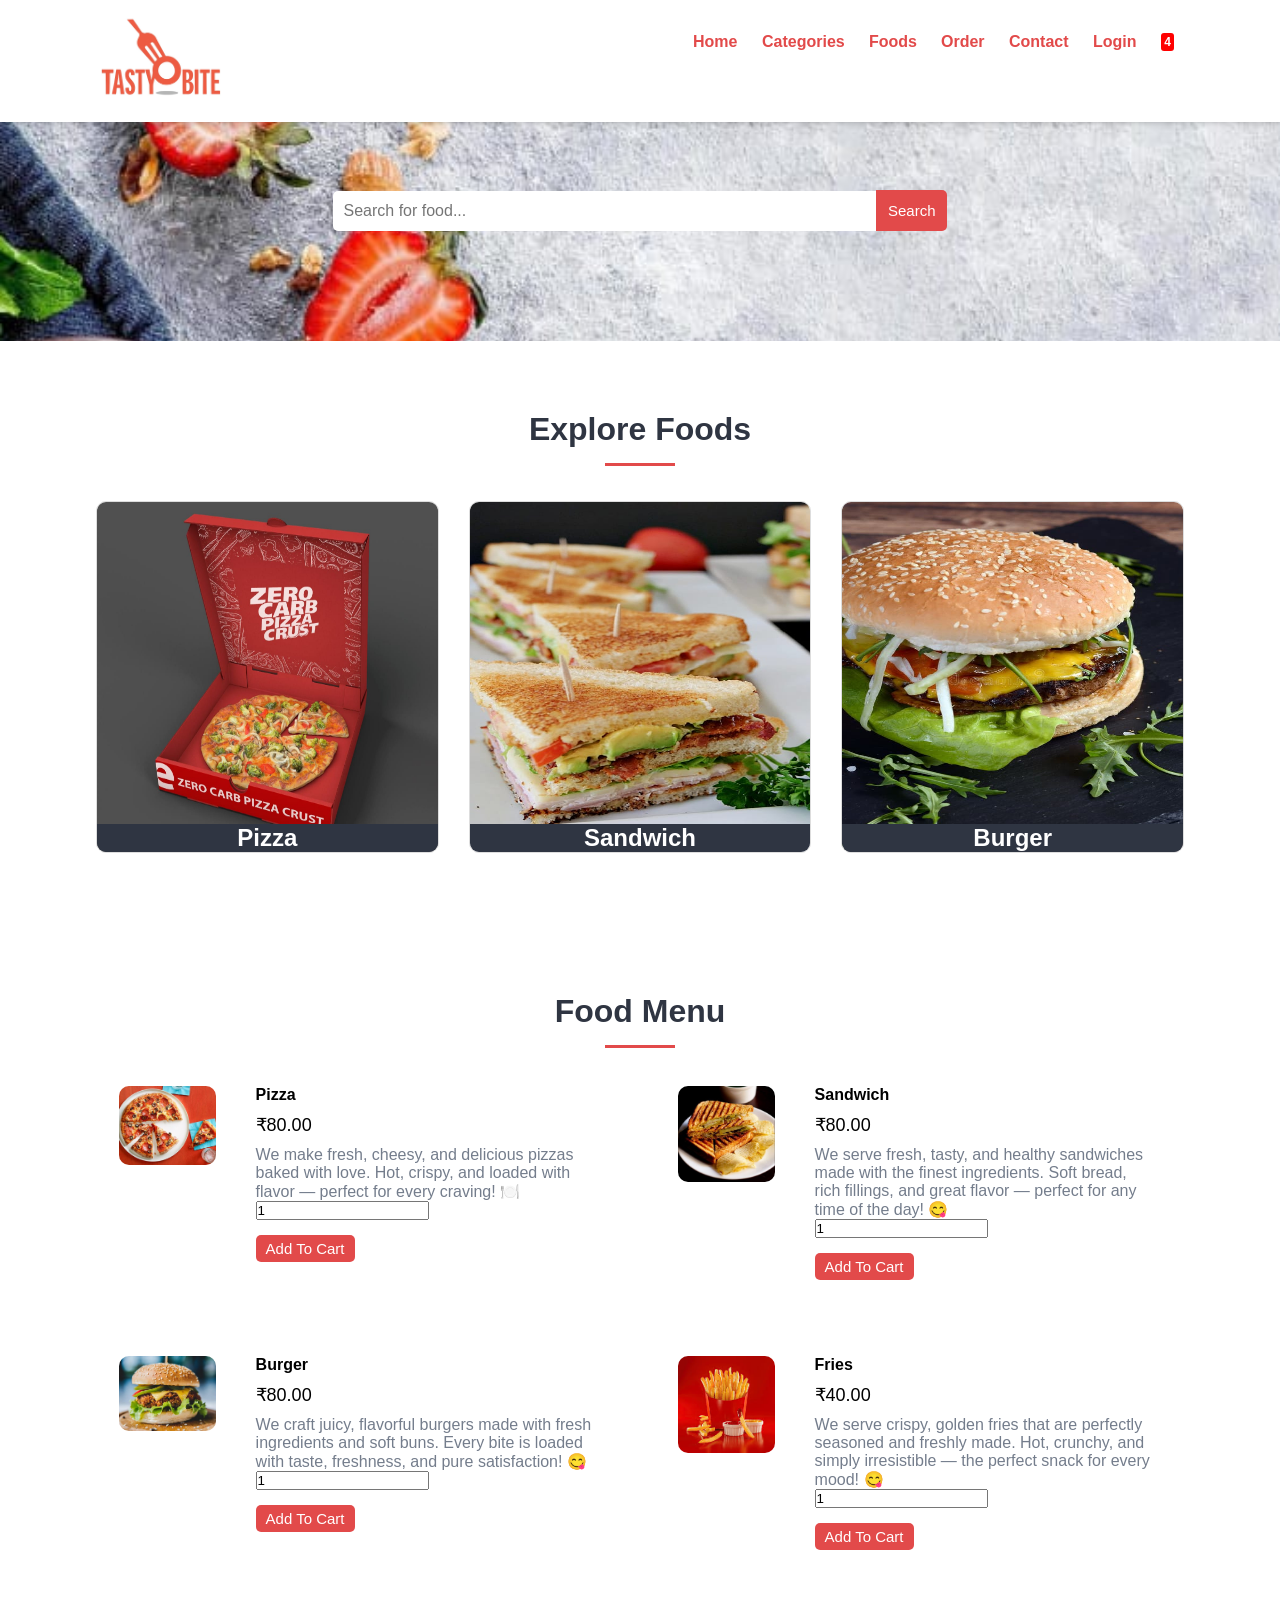
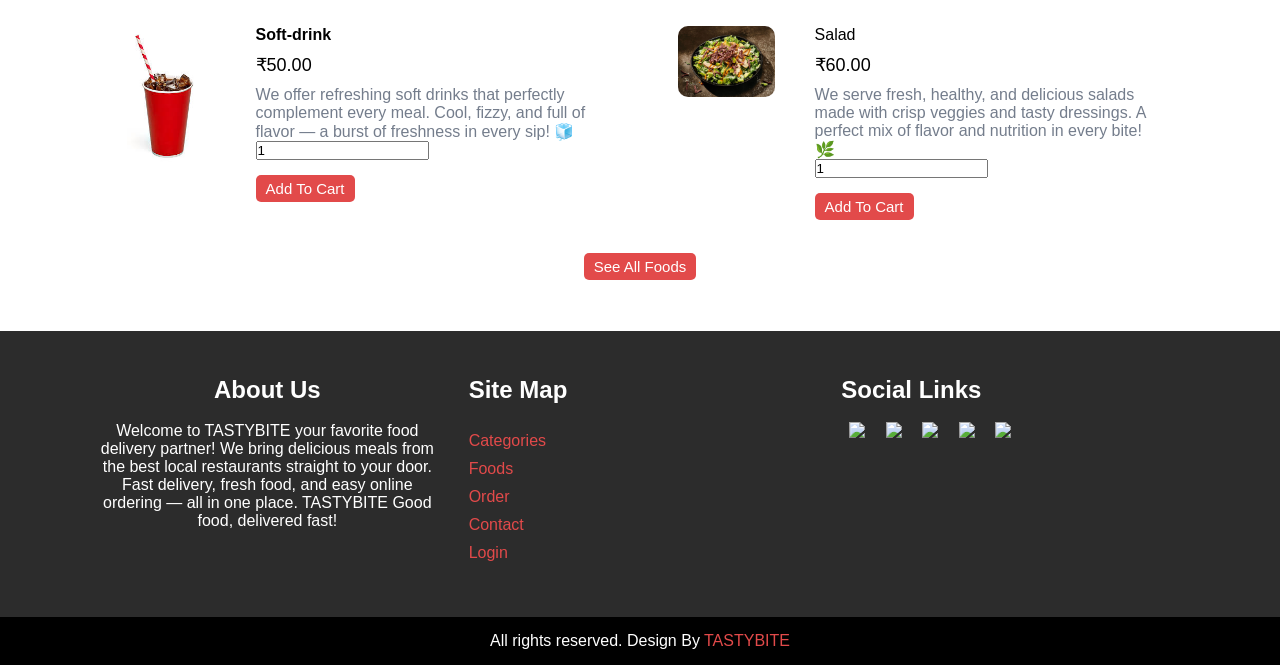
==== index.html @ 2e2d36aa "Initial commit" ====
<!DOCTYPE html>
<html lang="en">
<head>
    <meta charset="UTF-8">
    <meta http-equiv="X-UA-Compatible" content="IE=edge">
    <meta name="viewport" content="width=device-width, initial-scale=1.0">
    <title>TASTYBITE</title>
    <!-- Favicon -->
    <link rel="shortcut icon" href="img/favicon.ico" type="image/x-icon">
    <!-- Fontawesome CSS -->
    <link rel="stylesheet" href="css/font-awesome/css/font-awesome.css">
    <!-- Hover CSS -->
    <link rel="stylesheet" href="css/hover-min.css">
    <!-- Custom CSS -->
    <link rel="stylesheet" href="css/style.css">
</head>
<body>
    <!-- Navigation Section Start -->
    <header class="navbar">
        <nav id="site-top-nav" class="navbar-menu navbar-fixed-top">
            <div class="container">
                <!-- logo -->
                <div class="logo">
                    <a href="index.html" title="Logo">
                        <img src="img/logo.png" alt="Logo" class="img-responsive">
                    </a>
                </div>
                <!-- Main Menu -->
                <div class="menu text-right">
                    <ul>
                        <li><a class="hvr-underline-from-center" href="index.html">Home</a></li>
                        <li><a class="hvr-underline-from-center" href="categories.html">Categories</a></li>
                        <li><a class="hvr-underline-from-center" href="foods.html">Foods</a></li>
                        <li><a class="hvr-underline-from-center" href="order.html">Order</a></li>
                        <li><a class="hvr-underline-from-center" href="contact.html">Contact</a></li>
                        <li><a class="hvr-underline-from-center" href="login.html">Login</a></li>
                        <li>
                            <a id="shopping-cart" class="shopping-cart">
                                <i class="fa fa-cart-arrow-down"></i>
                                <span class="badge">4</span>
                            </a>
                            <div id="cart-content" class="cart-content">
                                <h3 class="text-center">Shopping Cart</h3>
                                <table class="cart-table" border="0">
                                    <tr>
                                        <th>Food</th>
                                        <th>Name</th>
                                        <th>Price</th>
                                        <th>Qty</th>
                                        <th>Total</th>
                                        <th>Action</th>
                                    </tr>
                                    <tr>
                                        <td><img src="img/food/p1.jpg" alt="Food"></td>
                                        <td>Pizza</td>
                                        <td>₹  80.00</td>
                                        <td>1</td>
                                        <td>₹  80.00</td>
                                        <td><a href="#" class="btn-delete">&times;</a></td>
                                    </tr>
                                    <tr>
                                        <td><img src="img/food/s1.jpg" alt="Food"></td>
                                        <td>Sandwich</td>
                                        <td>₹  80.00</td>
                                        <td>1</td>
                                        <td>₹  80.00</td>
                                        <td><a href="#" class="btn-delete">&times;</a></td>
                                    </tr>
                                    <tr>
                                        <td><img src="img/food/b1.jpg" alt="Food"></td>
                                        <td>Burder</td>
                                        <td>₹  80.00</td>
                                        <td>1</td>
                                        <td>₹  80.00</td>
                                        <td><a href="#" class="btn-delete">&times;</a></td>
                                    </tr>
                                    <tr>
                                        <th colspan="4">Total</th>
                                        <th>₹240.00₹</th>
                                        <th></th>
                                    </tr>
                                </table>
                                <a href="order.html" class="btn-primary">Confirm Order</a>
                            </div>
                        </li>
                    </ul>
                </div>
            </div>
        </nav>
    </header>
    <!-- Navigation Section End -->

    <!-- Food Search Section Start -->
    <section class="food-search text-center" >
        <div class="container">
            <form action="food-search.html">
                <input type="search" placeholder="Search for food..." required>
                <input type="submit" value="Search" class="btn-primary">
            </form>
        </div>
    </section>
    <!-- Food Search Section End -->

    <!-- Category Section Start -->
    <section class="categories">
        <div class="container">
            <h2 class="text-center">Explore Foods</h2>
            <div class="heading-border"></div>

            <div class="grid-3">
                <a href="category-foods.html">
                    <div class="float-container">
                        <img src="img/category/pizza.jpg" class="img-responsive" alt="">
                        <h3 class="float-text text-white">Pizza</h3>
                    </div>
                </a>
                <a href="category-foods.html">
                    <div class="float-container">
                        <img src="img/category/sandwich.jpg" class="img-responsive" alt="">
                        <h3 class="float-text text-white">Sandwich</h3>
                    </div>
                </a>
                <a href="category-foods.html">
                    <div class="float-container">
                        <img src="img/category/burger.jpg" class="img-responsive" alt="">
                        <h3 class="float-text text-white">Burger</h3>
                    </div>
                </a>
            </div>
        </div>
    </section>
    <!-- Category Section End -->

    <!-- Foods Section Start -->
    <section class="food-menu">
        <div class="container">
            <h2 class="text-center">Food Menu</h2>
            <div class="heading-border"></div>
            <div class="grid-2">
                <div class="food-menu-box">
                    <form action="">
                        <div class="food-menu-img">
                            <img src="img/food/p1.jpg" alt="" class="img-responsive img-curve">
                        </div>
                        <div class="food-menu-desc">
                            <h4>Pizza</h4>
                            <p class="food-price">₹80.00</p>
                            <p class="food-details">We make fresh, cheesy, and delicious pizzas baked with love.
Hot, crispy, and loaded with flavor — perfect for every craving! 🍽️</p>
                            <input type="number" value="1" min="1">
                            <input type="submit" class="btn-primary" value="Add To Cart">
                        </div>
                    </form>
                </div>
                <div class="food-menu-box">
                    <form action="">
                        <div class="food-menu-img">
                            <img src="img/food/s1.jpg" alt="" class="img-responsive img-curve">
                        </div>
                        <div class="food-menu-desc">
                            <h4>Sandwich</h4>
                            <p class="food-price">₹80.00</p>
                            <p class="food-details">We serve fresh, tasty, and healthy sandwiches made with the finest ingredients.
Soft bread, rich fillings, and great flavor — perfect for any time of the day! 😋</p>
                            <input type="number" value="1" min="1">
                            <input type="submit" class="btn-primary" value="Add To Cart">
                        </div>
                    </form>
                </div>
                <div class="food-menu-box">
                    <form action="">
                        <div class="food-menu-img">
                            <img src="img/food/b1.jpg" alt="" class="img-responsive img-curve">
                        </div>
                        <div class="food-menu-desc">
                            <h4>Burger</h4>
                            <p class="food-price">₹80.00</p>
                            <p class="food-details">We craft juicy, flavorful burgers made with fresh ingredients and soft buns.
Every bite is loaded with taste, freshness, and pure satisfaction! 😋</p>
                            <input type="number" value="1" min="1">
                            <input type="submit" class="btn-primary" value="Add To Cart">
                        </div>
                    </form>
                </div>
                <div class="food-menu-box">
                    <form action="">
                        <div class="food-menu-img">
                            <img src="img/food/f1.jpeg" alt="" class="img-responsive img-curve">
                        </div>
                        <div class="food-menu-desc">
                            <h4>Fries</h4>
                            <p class="food-price">₹40.00</p>
                            <p class="food-details">We serve crispy, golden fries that are perfectly seasoned and freshly made.
Hot, crunchy, and simply irresistible — the perfect snack for every mood! 😋</p>
                            <input type="number" value="1" min="1">
                            <input type="submit" class="btn-primary" value="Add To Cart">
                        </div>
                    </form>
                </div>
                <div class="food-menu-box">
                    <form action="">
                        <div class="food-menu-img">
                            <img src="img/food/d2.jpeg" alt="" class="img-responsive img-curve">
                        </div>
                        <div class="food-menu-desc">
                            <h4>Soft-drink</h4>
                            <p class="food-price">₹50.00</p>
                            <p class="food-details">We offer refreshing soft drinks that perfectly complement every meal.
Cool, fizzy, and full of flavor — a burst of freshness in every sip! 🧊</p>
                            <input type="number" value="1" min="1">
                            <input type="submit" class="btn-primary" value="Add To Cart">
                        </div>
                    </form>
                </div>
                <div class="food-menu-box">
                    <form action="">
                        <div class="food-menu-img">
                            <img src="img/food/l3.jpg" alt="" class="img-responsive img-curve">
                        </div>
                        <div class="food-menu-desc">
                            <h4></h4>Salad
                            <p class="food-price">₹60.00</p>
                            <p class="food-details">We serve fresh, healthy, and delicious salads made with crisp veggies and tasty dressings.
A perfect mix of flavor and nutrition in every bite! 🌿</p>
                            <input type="number" value="1" min="1">
                            <input type="submit" class="btn-primary" value="Add To Cart">
                        </div>
                    </form>
                </div>
            </div>
        </div>
        <p class="text-center">
            <a href="foods.html" class="btn-primary">See All Foods</a>
        </p>
    </section>
    <!-- Foods Section End -->

    <!-- Footer Section Start -->
    <section class="footer">
        <div class="container">
            <div class="grid-3">
                <div class="text-center">
                    <h3>About Us</h3><br>
                    <p>Welcome to TASTYBITE your favorite food delivery partner!
We bring delicious meals from the best local restaurants straight to your door.
Fast delivery, fresh food, and easy online ordering — all in one place.
TASTYBITE Good food, delivered fast!</p>
                </div>
                <div class="texr-center">
                    <h3>Site Map</h3><br>
                    <div class="site-links">
                        <a href="categories.html">Categories</a>
                        <a href="foods.html">Foods</a>
                        <a href="order.html">Order</a>
                        <a href="contact.html">Contact</a>
                        <a href="login.html">Login</a>
                    </div>
                </div>
                <div class="social-links">
                    <h3>Social Links</h3><br>
                    <div class="social">
                        <ul>
                            <li><a href=""><img src="https://img.icons80.com/color/48/null/facebook-new.png"/></a></li>
                            <li><a href=""><img src="https://img.icons80.com/fluency/48/null/instagram-new.png"/></a></li>
                            <li><a href=""><img src="https://img.icons80.com/color/48/null/twitter--v1.png"/></a></li>
                            <li><a href=""><img src="https://img.icons80.com/color/48/null/linkedin-circled--v1.png"/></a></li>
                            <li><a href=""><img src="https://img.icons80.com/color/48/null/youtube-play.png"/></a></li>
                        </ul>
                    </div>
                </div>
            </div>
        </div>
    </section>
    <!-- Footer Section End -->

    <!-- Copyright Section start -->
    <section class="copyright">
        <div class="container text-center">
            <p>All rights reserved. Design By <a href="#">TASTYBITE</a></p>
        </div>
        <a id="back-to-top" class="btn-primary">
            <i class="fa fa-angle-double-up"></i>
        </a>
    </section>
    <!-- Copyright Section End -->

    <!-- JQuery -->
    <script src="https://code.jquery.com/jquery-3.6.0.js"></script>
    <!-- Jquery UI -->
    <script src="https://code.jquery.com/ui/1.13.0/jquery-ui.js"></script>
    <!-- Custom JS -->
    <script src="js/custom.js"></script>
</body>
</html>
---- css/style.css ----
/* CSS Style For All */
* {
  margin: 0;
  padding: 0;
  font-family: Arial, Helvetica, sans-serif;
}
input {
  outline: 0;
}
input[type="submit"] {
  border: 0;
  cursor: pointer;
}
a {
  color: rgb(226, 74, 74);
  text-decoration: none;
  transition: 0.5s;
}
a:hover {
  color: #6c5ce7;
}
.container {
  width: 85%;
  margin: 0 auto;
  padding: 15px;
}
.btn-delete {
  background: #ff0000;
  transition: 0.5s;
  padding: 3px 5px;
  color: #fff;
  opacity: 0.8;
  display: inline;
  border-radius: 4px;
}
.btn-delete:hover {
  color: #fff;
}
.btn-primary {
  background: rgb(226, 74, 74);
  color: #fff;
  padding: 5px 10px;
  font-size: 15px;
  cursor: pointer;
  border-radius: 5px;
  transition: 0.5s;
}
.btn-primary:hover {
  background: #6c5ce7;
  color: #fff;
}
.label {
  margin-bottom: 10px;
  font-weight: bold;
}
.img-responsive {
  width: 100%;
}
.img-curve {
  border-radius: 10px;
}
.text-center {
  text-align: center;
}
.text-left {
  text-align: left;
}
.text-right {
  text-align: right;
}
.text-white {
  color: #fff;
}
.bold {
  font-weight: bold;
}
h2 {
  color: #2f3542;
  font-size: 32px;
  margin-bottom: 25px;
}
h3 {
  font-size: 24px;
}
.heading-border {
  height: 3px;
  width: 70px;
  background: rgb(226, 74, 74);
  margin: auto;
  margin-top: -10px;
  margin-bottom: 15px;
}
fieldset {
  border: 1px solid #fff;
  margin: 40px;
  padding: 25px;
  border-radius: 5px;
  padding-bottom: 0;
}
fieldset legend {
  font-size: 23px;
  color: #2f3542;
}
.grid-2 {
  display: grid;
  grid-template-columns: repeat(2, 1fr);
  grid-gap: 30px 30px;
}
.grid-3 {
  display: grid;
  grid-template-columns: repeat(3, 1fr);
  grid-gap: 10px 30px;
}
/* CSS Style For All End */

/* Navigation Section Style */
.navbar {
  margin-top: 80px;
}
.navbar-menu {
  padding: 10px 0;
  background: #fff;
  transition: all 0.5s ease-in-out;
}
.site-top-nav {
  background: #fff;
  padding: 0;
  box-shadow: 2px -4px 13px 0px #000;
}
.navbar-fixed-top {
  position: fixed;
  top: 0;
  left: 0;
  right: 0;
  z-index: 1030;
  box-shadow: 2px -7px 13px 0px #000;
}
.navbar-fixed-top .container {
  padding: 0 15px;
}
.logo {
  width: 120px;
  float: left;
  padding: 5px 5px;
}
.menu {
  line-height: 60px;
  position: relative;
}
.menu ul {
  list-style: none;
  width: 80%;
  float: right;
}
.menu ul li {
  display: inline;
  padding: 10px;
  font-weight: bold;
}
.menu ul li:last-of-type {
  text-align: center;
}
.hvr-underline-from-center:before {
  background: #6c5ce7;
  height: 2px;
  bottom: 10px;
}
.badge {
  color: #fff;
  background: #ff0000;
  font-size: 12px;
  padding: 2px 3px;
  border-radius: 3px;
}
.shopping-cart {
  color: #6c5ce7;
  cursor: pointer;
  font-size: 18px;
}
.cart-content {
  background: #fff;
  width: 440px;
  position: absolute;
  top: 62px;
  right: 0;
  box-shadow: 0px 4px 10px 0px #bfbfbf;
  padding: 10px 10px;
  display: none;
}
.cart-table {
  width: 100%;
  border-collapse: collapse;
}
.cart-table th,
.cart-table td {
  border-bottom: 1px solid #ddd;
  pad: 0px 5px;
  font-size: 14px;
  font-weight: normal;
  text-align: center;
}
.cart-table th {
  font-weight: bold;
  border-top: 1px solid #ddd;
}
.cart-table img {
  width: 50px;
  height: 50px;
  vertical-align: middle;
  border-radius: 100%;
}
/* Navigation Section Style End */

/* Food Search Section Style Start */
.food-search {
  background-image: url(../img/search-bg.jpg);
  background-size: cover;
  background-repeat: no-repeat;
  background-position: center;
  padding: 95px 0;
  background-attachment: fixed;
}
.food-search input[type="search"] {
  width: 50%;
  padding: 11px;
  font-size: 16px;
  border: none;
  border-radius: 5px 0px 0px 5px;
  margin-right: -5px;
}
.food-search .btn-primary {
  padding: 12px;
  transition: 0.5s;
  border-radius: 0px 5px 5px 0px;
}
/* Food Search Section Style End */

/* Categories Section Style Start */
.categories {
  background-image: url(../img/category-bg.png);
  background-size: cover;
  background-repeat: no-repeat;
  padding: 55px 0;
}
.categories h3 {
  background: #2f3542;
  position: absolute;
  left: 0;
  right: 0;
  bottom: 0;
  text-align: center;
}
.float-container {
  position: relative;
  overflow: hidden;
  border-radius: 10px;
  margin-top: 20px;
  height: 350px;
  border:1px solid #ddd;
}
.categories .float-container img {
  transition: 0.5s;
  height: 100%;
}
.categories .float-container:hover img {
  transform: scale(1.2);
}
/* Categories Section Style End */

/* Food Section Style Start */
.food-menu {
  background-image: url(../img/food-bg.jpg);
  background-size: cover;
  background-repeat: no-repeat;
  padding: 55px 0;
  background-position: center;
  background-attachment: fixed;
}
.food-menu-box {
  padding: 23px;
  background: #fff;
  border-radius: 10px;
}
.food-menu-img {
  width: 20%;
  float: left;
}
.food-menu-desc {
  width: 70%;
  float: left;
  margin-left: 40px;
}
.food-price {
  font-size: 18px;
  margin: 10px 0;
}
.food-details {
  font-size: 16px;
  color: #747d8c;
}
.food-menu-desc .btn-primary {
  margin-top: 15px;
  display: block;
}
/* Food Section Style End */

/* Footer Section Style Start */
.footer {
  overflow: hidden;
  background: rgba(8, 8, 8, 0.85);
  color: #fff;
}
.footer .grid-3 {
  padding: 30px 0;
}
.site-links a {
  display: block;
  margin: 10px 0;
}
.social ul {
  list-style: none;
}
.social ul li {
  display: inline;
  padding: 8px;
}
/* Footer Section Style End */

/* Copyright Section Style Start */
.copyright {
  overflow: hidden;
  background: #000;
  color: #fff;
}
/* Copyright Section Style End */

/* Bact-To-Top Section Style Start */
#back-to-top {
  position: fixed;
  bottom: 40px;
  right: 60px;
  margin: 0;
  font-size: 16px;
  height: 19px;
  width: 40px;
  padding: 10px 0;
  text-align: center;
  border-radius: 5px;
  z-index: 9999;
  display: none;
}
/* Bact-To-Top Section Style End */

/* Order Page Style Start */
.order {
  padding: 20px 0;
}
.order .tbl-full {
  margin-bottom: 50px;
  width: 100%;
  border-collapse: collapse;
}
.order .tbl-full img {
  width: 35px;
  height: 35px;
  vertical-align: middle;
  border-radius: 100%;
}
.order .tbl-full tr {
  border-left: 1px solid #bfbbbb;
  border-right: 1px solid #bfbbbb;
}
.order .tbl-full tr th,
.order .tbl-full tr td {
  border-bottom: 1px solid #bfbbbb;
  padding: 8px 8px;
  text-align: center;
}
.order .tbl-full tr th {
  border-top: 1px solid #bfbbbb;
}
.form fieldset,
.contact fieldset,
.login fieldset {
  border: 1px solid #bfbbbb;
}
.form {
  box-shadow: 0 0 20px 2px #1a171780;
  width: 70%;
  padding: 7px 0;
  margin: 0 auto;
  border-radius: 3px;
}
.form input,
.form textarea {
  width: 98%;
  padding: 8px;
  font-size: 16px;
  border-radius: 5px;
  border: 1px solid #bfbbbb;
  margin-bottom: 25px;
}
.form input[type="submit"] {
  width: 30%;
  border-radius: 5px;
}
/* Order Page Style End */

/* Contact Page Style Start */
.contact,
.login {
  padding: 65px 0;
}
#gmap_canvas {
  width: 100%;
  height: 400px;
  border: none;
}
/* Contact Page Style End */
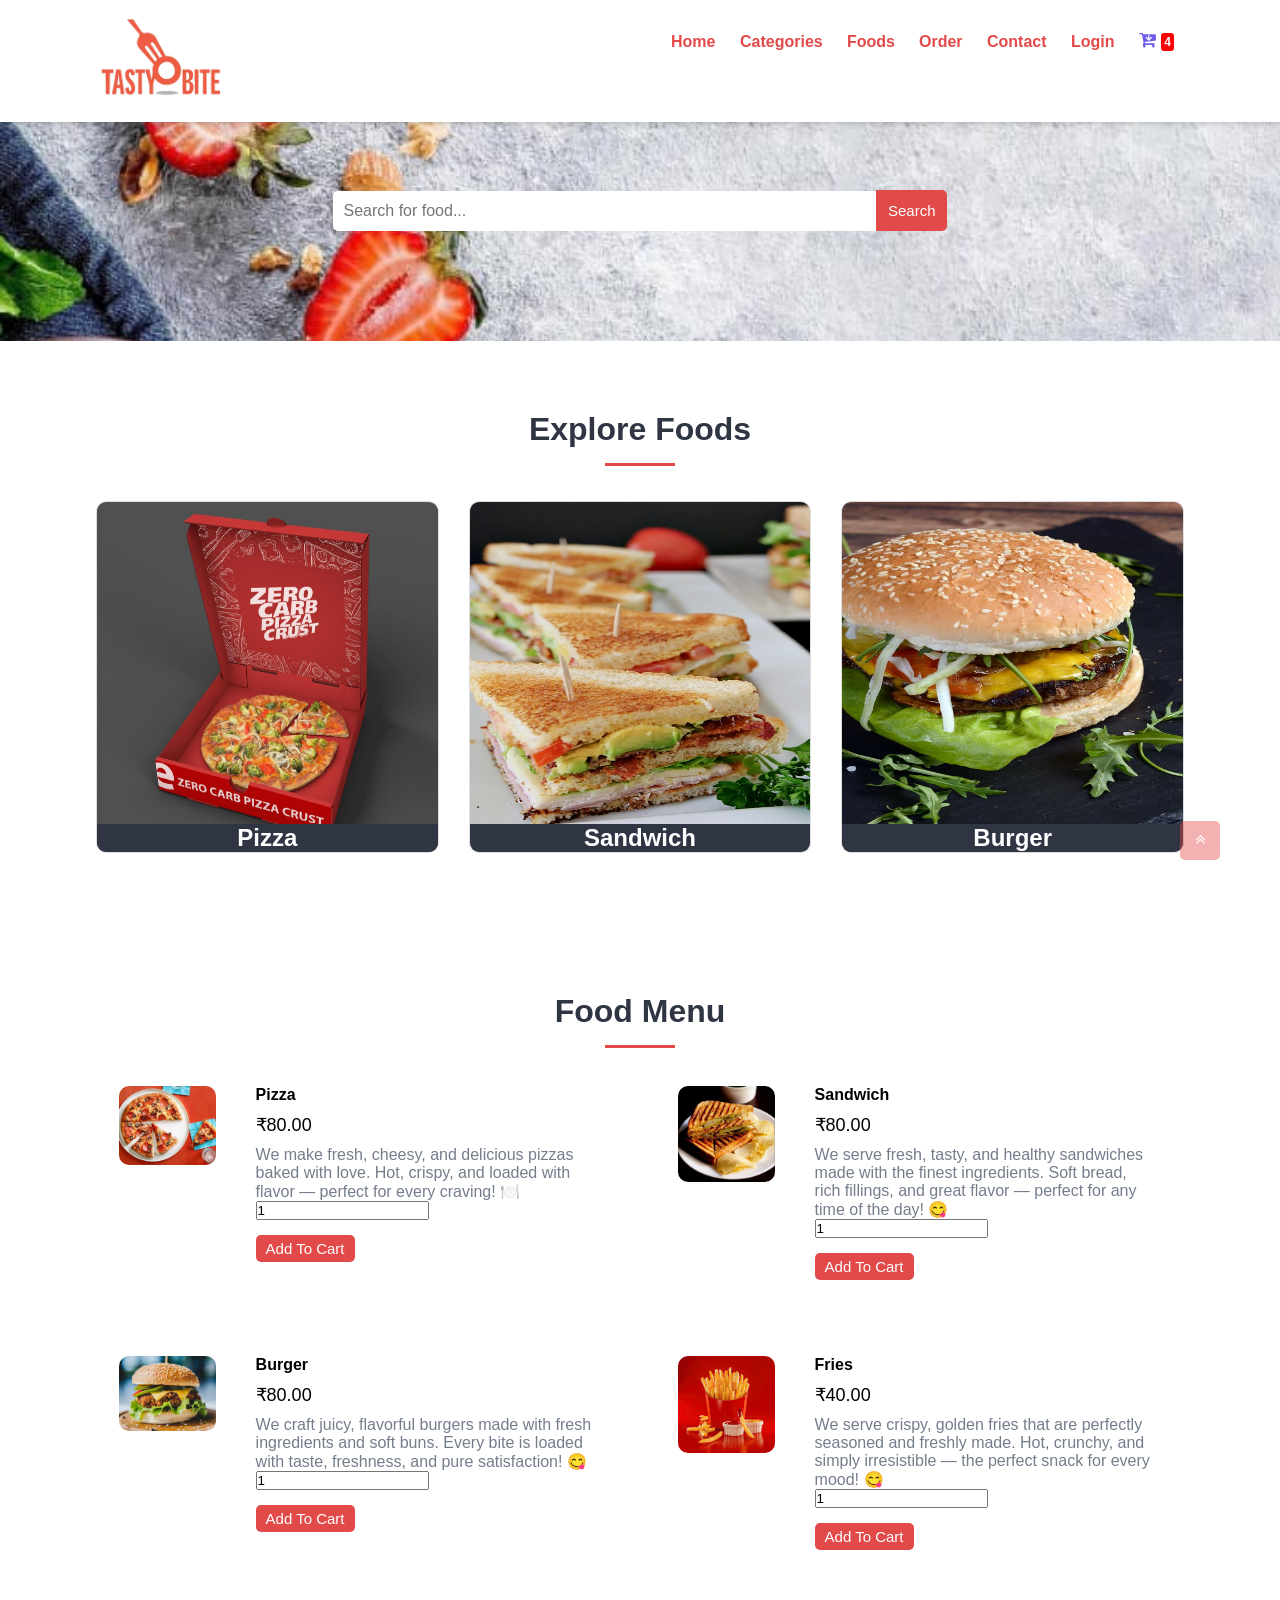
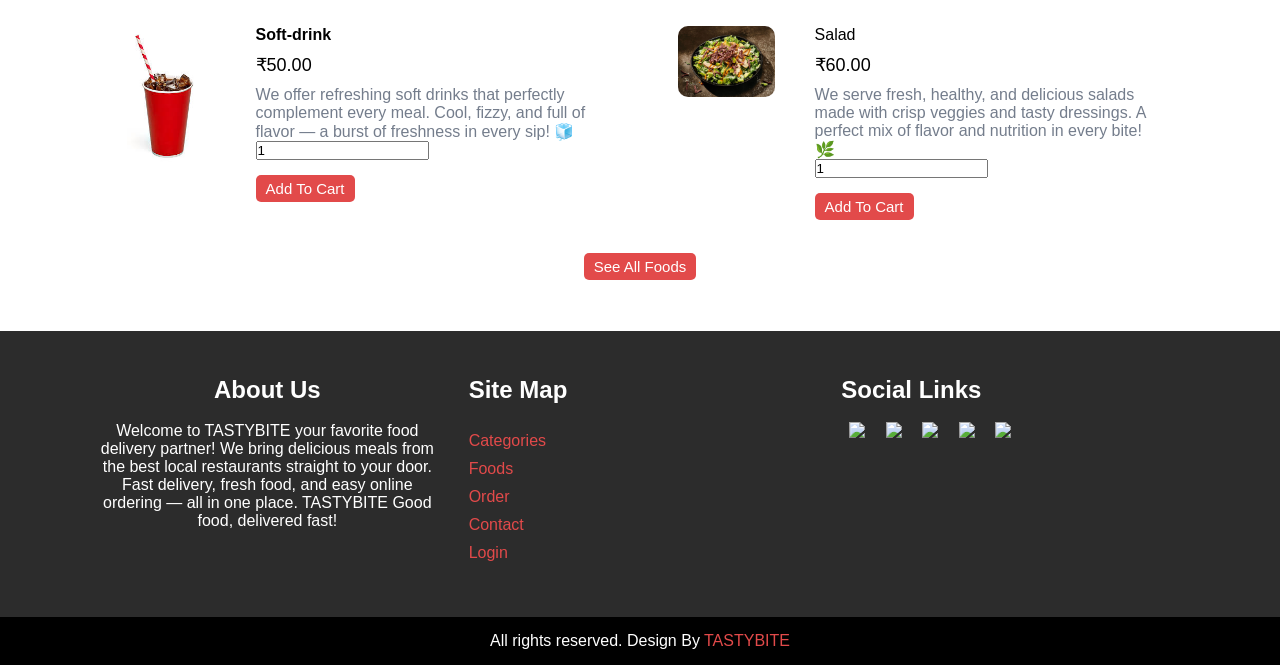
==== commit 97016cd6: "Update index.html" ====
--- a/index.html
+++ b/index.html
@@ -291,4 +291,4 @@
     <!-- Custom JS -->
     <script src="js/custom.js"></script>
 </body>
-</html>+</html>
